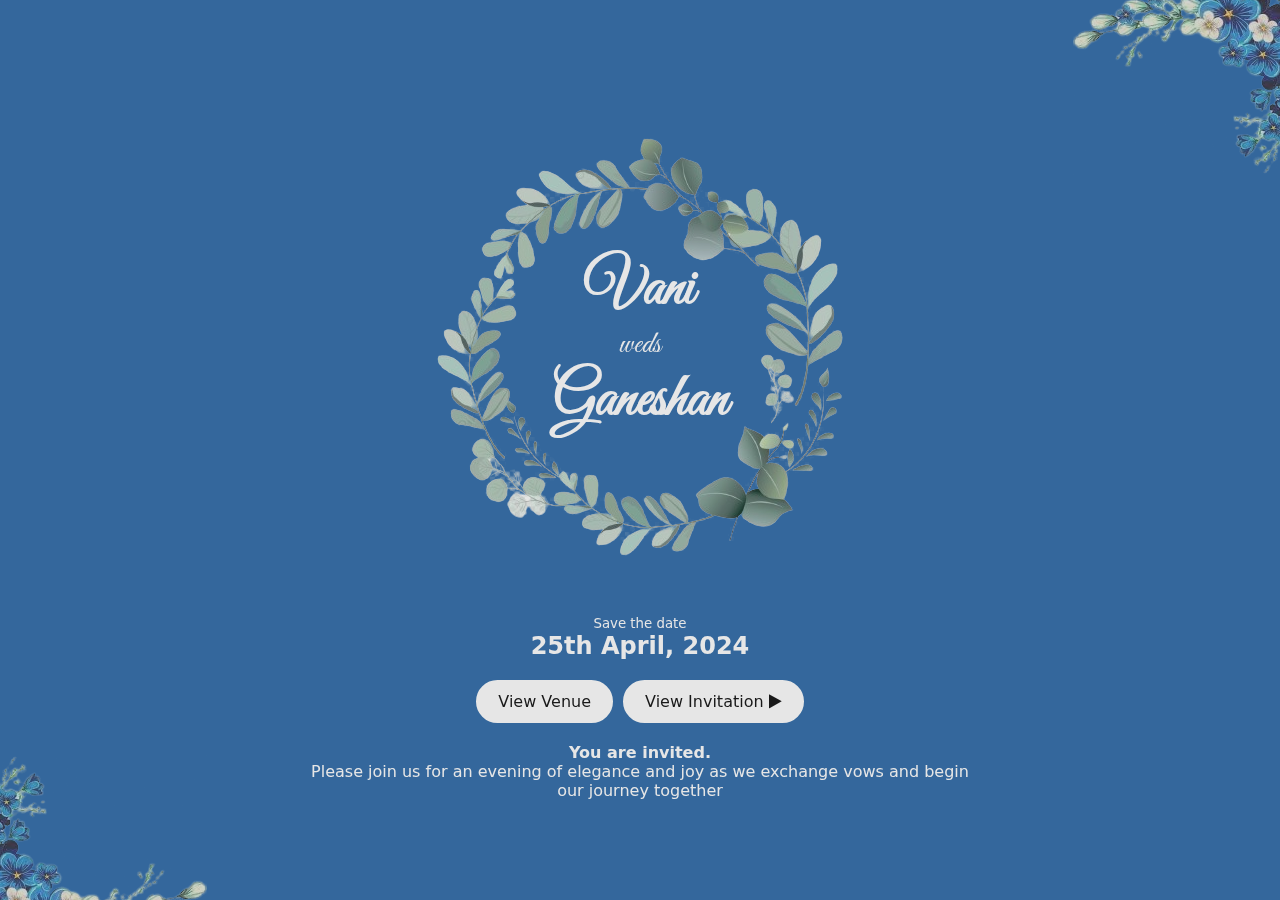
==== index_blue.html @ c2582921 "new pages" ====
<!DOCTYPE html>
<html lang="en">

<head>
    <meta charset="UTF-8">
    <meta name="viewport" content="width=device-width, initial-scale=1.0">
    <link rel="preconnect" href="https://fonts.googleapis.com">
    <link rel="preconnect" href="https://fonts.gstatic.com" crossorigin>
    <link href="https://fonts.googleapis.com/css2?family=Great+Vibes&display=swap" rel="stylesheet">
    <link rel="stylesheet" href="style.css">
    <link rel="stylesheet" href="https://cdnjs.cloudflare.com/ajax/libs/font-awesome/4.7.0/css/font-awesome.min.css">
    <title>Ganeshan weds Vani</title>
</head>

<body>
    <!-- <div style="position: absolute; z-index: 11; top: 10px; left: 10px; cursor: pointer;">
        <i class="fa fa-close text-white" style="font-size: 30px; padding: 10px; display: none;" id="player"></i>
    </div> -->

    <div class="container" style="background-color: #2161a3;">
        <!-- <iframe width="100%" height="100%" id="video-player" style="z-index: 10; display: none;"
            src="https://youtube.com/shorts/P50AzaZQmvg?si=YfFh6K1VttnjeCHO?autoplay=1" frameborder="0" allow="autoplay"
            allowfullscreen></iframe> -->

        <div class="sparkle sparkle-1"></div>
        <div class="sparkle sparkle-2"></div>
        <div class="sparkle sparkle-3"></div>
        <div class="sparkle sparkle-4"></div>

        <div class="leaf-bg">
            <img src="leaf-bg.png" alt="" class="leaf">
        </div>

        <div class="flower-sticky-1">
            <img src="side-stick.jpg" alt="">
        </div>

        <div class="flower-sticky-2">
            <img src="side-stick.jpg" alt="">
        </div>

        <div>
            <div class="text-center text-white font-cursive" style="margin-top: -200px;">
                <h1 style="line-height: 0;">Vani</h1>
                <p style="line-height: 1; ">weds</p>
                <h1 style="line-height: 0;">Ganeshan</h1>
            </div>

        </div>

        <div class="venue center text-center">
            <div class="text-white" style="width: 80%;">
                <div style="margin-bottom: 20px;">
                    <small class="m-0 p-0">Save the date</small>
                    <h2 class="p-0 m-0">25th April, 2024</h2>
                </div>

                <div class="center">
                    <div class="btn" id="click-venue">
                        <p class="p-0 m-0 text-black view-venue">View Venue</p>
                    </div>
                    <div class="btn" id="click-video" style="margin-left: 10px;">
                        <p class="p-0 m-0 text-black view-venue" onclick="window.location = 'video.html'">
                            View Invitation
                            <a href="https://www.youtube.com/shorts/P50AzaZQmvg" target="_blank">
                                <i class="fa fa-play text-black"></i>
                            </a>
                        </p>
                    </div>
                </div>

                <p style="font-weight: bold;" class="p-0 m-0">You are invited.</p>
                <p class="p-0 m-0">Please join us for an evening of elegance and joy as we exchange vows and begin our
                    journey together
                </p>
            </div>
        </div>
    </div>
</body>
<script>
    document.addEventListener('DOMContentLoaded', function () {
        var btn = document.querySelector('#click-venue');
        btn.addEventListener('click', function () {
            let url = 'https://maps.app.goo.gl/ggnWaMjtQCBZvXpR6'
            window.open(url, '_blank')
        })

        var clickVideo = document.getElementById('click-video')
        var videoPlayer = document.getElementById('video-player')
        var player = document.getElementById('player')
        // var overlayVideo = document.getElementById('overlayVideo')

        clickVideo.addEventListener('click', () => {
            // overlayVideo.style.zIndex = 10
            player.style.display = 'block'
            videoPlayer.style.display = 'block'
        })

        player.addEventListener('click', () => {
            // overlayVideo.style.zIndex = 0
            player.style.display = 'none'
            videoPlayer.style.display = 'none'
        })
    })
</script>

</html>
---- style.css ----
@font-face {
    font-family: 'CustomFont';
    src: url('https://example.com/font.ttf');
}

.m-0 {
    margin: 0;
}

.p-0 {
    padding: 0;
}

body {
    margin: 0;
    padding: 0;
    display: flex;
    justify-content: center;
    align-items: center;
    min-height: 100vh;
    overflow: hidden;
    font-family: 'system-ui';
}

.container {
    height: 100vh;
    width: 100vw;
    background-color: #de314f;
    background-size: cover;
    background-position: center;
    display: flex;
    justify-content: center;
    align-items: center;
    position: relative;
    overflow: hidden;
    filter: contrast(0.8);
}

.overlay {
    position: absolute;
    width: 100vw;
    height: 100vh;
    justify-content: center;
    align-items: center;
    padding: 20px;
    background-color: #00000038;
}

.text-center {
    text-align: center;
}

.text-white {
    color: white;
}

.text-black {
    color: black;
}

.font-cursive {
    font-family: "Great Vibes", cursive;
    font-size: 30px;
    z-index: 10;
}

.leaf-bg {
    position: absolute;
    display: flex;
    justify-content: center;
    align-items: center;
    margin-top: -206px;
    animation: centerLeafFloat 5s infinite alternate ease-in-out;
}

.leaf {
    animation: rotate 60s linear infinite;
}

@keyframes rotate {
    from {
        transform: rotate(0deg);
    }

    to {
        transform: rotate(360deg);
    }
}

.center {
    display: flex;
    justify-content: center;
    align-items: center;
}

.venue {
    position: absolute;
    bottom: 100px;
}

.flower-sticky-1 {
    position: absolute;
    top: -50px;
    right: -20px;
    transform: rotate(-90deg);
    filter: contrast(0.8);
}

.flower-sticky-2 {
    position: absolute;
    bottom: -80px;
    left: -20px;
    transform: rotate(90deg);
    filter: contrast(0.8);
}

.btn {
    border: 2px solid white;
    padding: 10px;
    margin-bottom: 5px;
    padding-inline: 20px;
    border-radius: 50px;
    margin-bottom: 20px;
    background-color: white;
    cursor: pointer;
}


.sparkle {
    width: 30px;
    height: 30px;
    background-color: #fdd835;
    border-radius: 50%;
    position: absolute;
    opacity: 0;
}

.sparkle-1{
    animation: sparkleAnimation1 2s infinite ease-in-out;
    top: 40%;
    left: 25%;
}
.sparkle-2{
    animation: sparkleAnimation2 4s infinite ease-in-out;
    top: 50%;
    left: 40%;
}
.sparkle-3{
    animation: sparkleAnimation3 3s infinite ease-in-out;
    top: 35%;
    left: 70%;
}
.sparkle-4{
    animation: sparkleAnimation3 3s infinite ease-in-out;
    top: 30%;
    left: 50%;
}

@keyframes sparkleAnimation1 {
    0% {
        transform: scale(0);
        opacity: 1;
    }
    50% {
        transform: scale(1.5);
        opacity: 0;
    }
    100% {
        transform: scale(0);
        opacity: 1;
    }
}
@keyframes sparkleAnimation2 {
    0% {
        transform: scale(0);
        opacity: 1;
    }
    50% {
        transform: scale(1.5);
        opacity: 0;
    }
    100% {
        transform: scale(0);
        opacity: 1;
    }
}
@keyframes sparkleAnimation3 {
    0% {
        transform: scale(0);
        opacity: 1;
    }
    50% {
        transform: scale(1.5);
        opacity: 0;
    }
    100% {
        transform: scale(0);
        opacity: 1;
    }
}
@keyframes sparkleAnimation4 {
    0% {
        transform: scale(0);
        opacity: 1;
    }
    50% {
        transform: scale(1.5);
        opacity: 0;
    }
    100% {
        transform: scale(0);
        opacity: 1;
    }
}
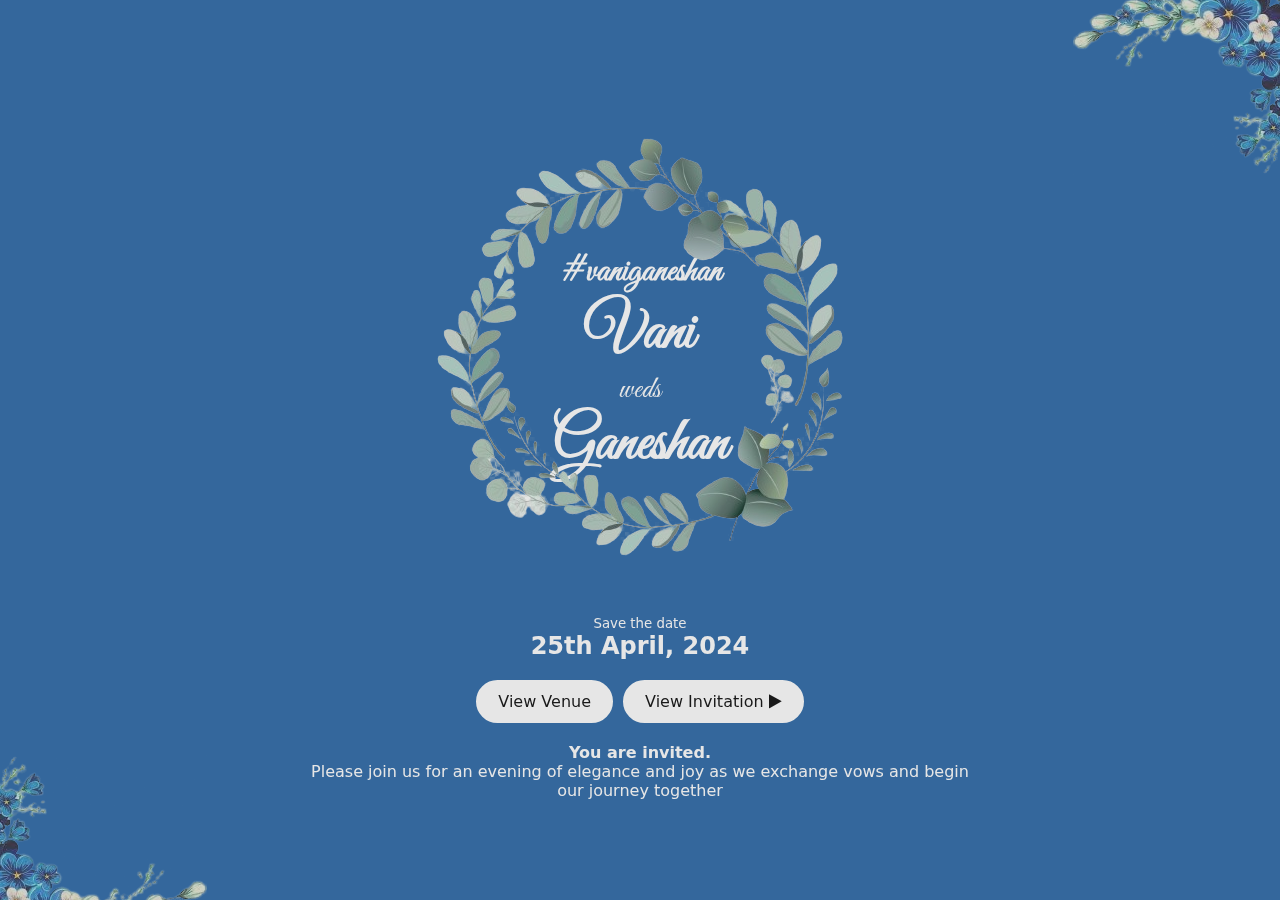
==== commit ccbbe4e7: "hashtag added" ====
--- a/index_blue.html
+++ b/index_blue.html
@@ -41,6 +41,7 @@
 
         <div>
             <div class="text-center text-white font-cursive" style="margin-top: -200px;">
+                <h3>#vaniganeshan</h3>
                 <h1 style="line-height: 0;">Vani</h1>
                 <p style="line-height: 1; ">weds</p>
                 <h1 style="line-height: 0;">Ganeshan</h1>
